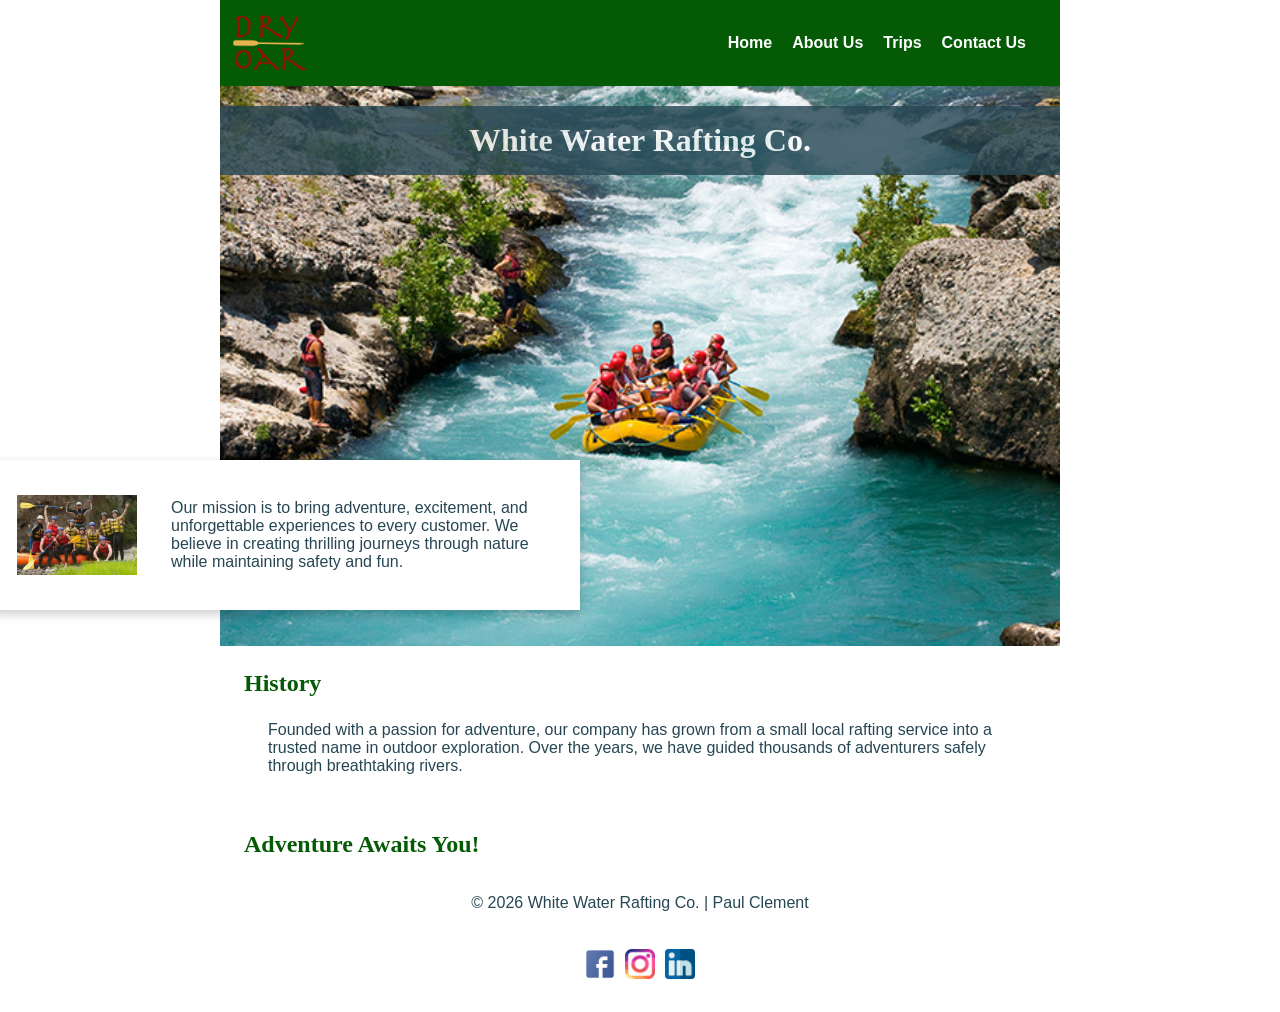
==== wwr/about.html @ 726ffff3 "update changes made" ====
<!DOCTYPE html>
<html lang="en">

<head>
    <meta charset="UTF-8">
    <meta name="viewport" content="width=device-width, initial-scale=1.0">
    <meta name="description"
      content="Learn about our white water rafting company, our history, and our exciting adventures.">
    <meta name="author" content="Paul Clement">
    <title>About Us - White Water Rafting</title>

    <link rel="stylesheet" href="styles/rafting.css">
</head>

<body>

    <header>
        <img src="images/logo.png" alt="Rafting Company Logo">

        <nav>
            <ul>
                <li><a href="index.html">Home</a></li>
                <li><a href="about.html">About Us</a></li>
                <li><a href="trips.html">Trips</a></li>
                <li><a href="contact.html">Contact Us</a></li>
            </ul>
        </nav>
    </header>

    <main>

        <div class="hero">
            <img src="images/hero.jpg" alt="Rafting Adventure">

            <h1>White Water Rafting Co.</h1>

            <article>
                <img src="images/happy-client.jpg" alt="Happy Client">
                <p>
                    Our mission is to bring adventure, excitement, and unforgettable experiences
                    to every customer. We believe in creating thrilling journeys through nature
                    while maintaining safety and fun.
                </p>
            </article>
        </div>

        <section>
            <h2>History</h2>
            <p>
                Founded with a passion for adventure, our company has grown from a small local
                rafting service into a trusted name in outdoor exploration. Over the years, we
                have guided thousands of adventurers safely through breathtaking rivers.
            </p>
        </section>

        <section>
            <h2>Adventure Awaits You!</h2>
        </section>

    </main>

    <footer>
        <p>© 2026 White Water Rafting Co. | Paul Clement</p>

        <nav class="socialmedia">
            <a href="https://facebook.com">
                <img src="images/facebook.png" alt="Facebook">
            </a>
            <a href="https://instagram.com">
                <img src="images/instagram.png" alt="Instagram">
            </a>
            <a href="https://linkedin.com">
                <img src="images/linkedin.png" alt="LinkedIn">
            </a>
        </nav>
    </footer>

</body>

</html>
---- wwr/styles/rafting.css ----
:root {
    --primary-color: #055a05;
    --secondary-color: #f4a261;
    --accent1-color: #264653;
    --accent2-color: #e9c46a;

    --heading-font: "Georgia", serif;
    --body-font: Arial, Helvetica, sans-serif;
}

* {
    margin: 0;
    padding: 0;
    box-sizing: border-box;
}

body {
    font-family: var(--body-font);
    color: var(--accent1-color);
}

header,
main,
footer {
    width: 840px;
    margin: 0 auto;
}

header {
    display: flex;
    justify-content: space-between;
    align-items: center;
    background-color: var(--primary-color);
    color: var(--accent2-color);
    padding: 10px;
}

header img {
    width: 80px;
}

nav ul {
    list-style: none;
    display: flex;
    gap: 20px;
}

nav a {
    color: white;
    text-decoration: none;
    font-weight: bold;
}

h1,
h2 {
    font-family: var(--heading-font);
    color: var(--primary-color);
}

nav,
p,
section,
article {
    margin: 16px;
    padding: 8px;
}

.hero {
    position: relative;
}

.hero img {
    display: block;
    width: 100%;
    height: auto;
}

.hero h1 {
    position: absolute;
    top: 20px;
    width: 100%;
    padding: 16px;
    text-align: center;
    background-color: var(--accent1-color);
    color: white;
    opacity: 0.8;
}

.hero article {
    position: absolute;
    bottom: 20px;
    left: 50px;
    transform: translateX(-50%);
    background-color: white;
    padding: 15px;
    width: 70%;
    box-shadow: 0 4px 10px rgba(0, 0, 0, 0.2);
    overflow: hidden;
    display: flex;
    align-items: center;
    gap: 10px;
}

.hero article img {
    float: right;
    width: 120px;
    margin-left: 10px;
}

.socialmedia {
    display: flex;
    justify-content: center;
}

.socialmedia a {
    text-decoration: none;
}

.socialmedia img {
    width: 30px;
    margin: 5px;
}

footer {
    text-align: center;
    margin-top: 20px;
}
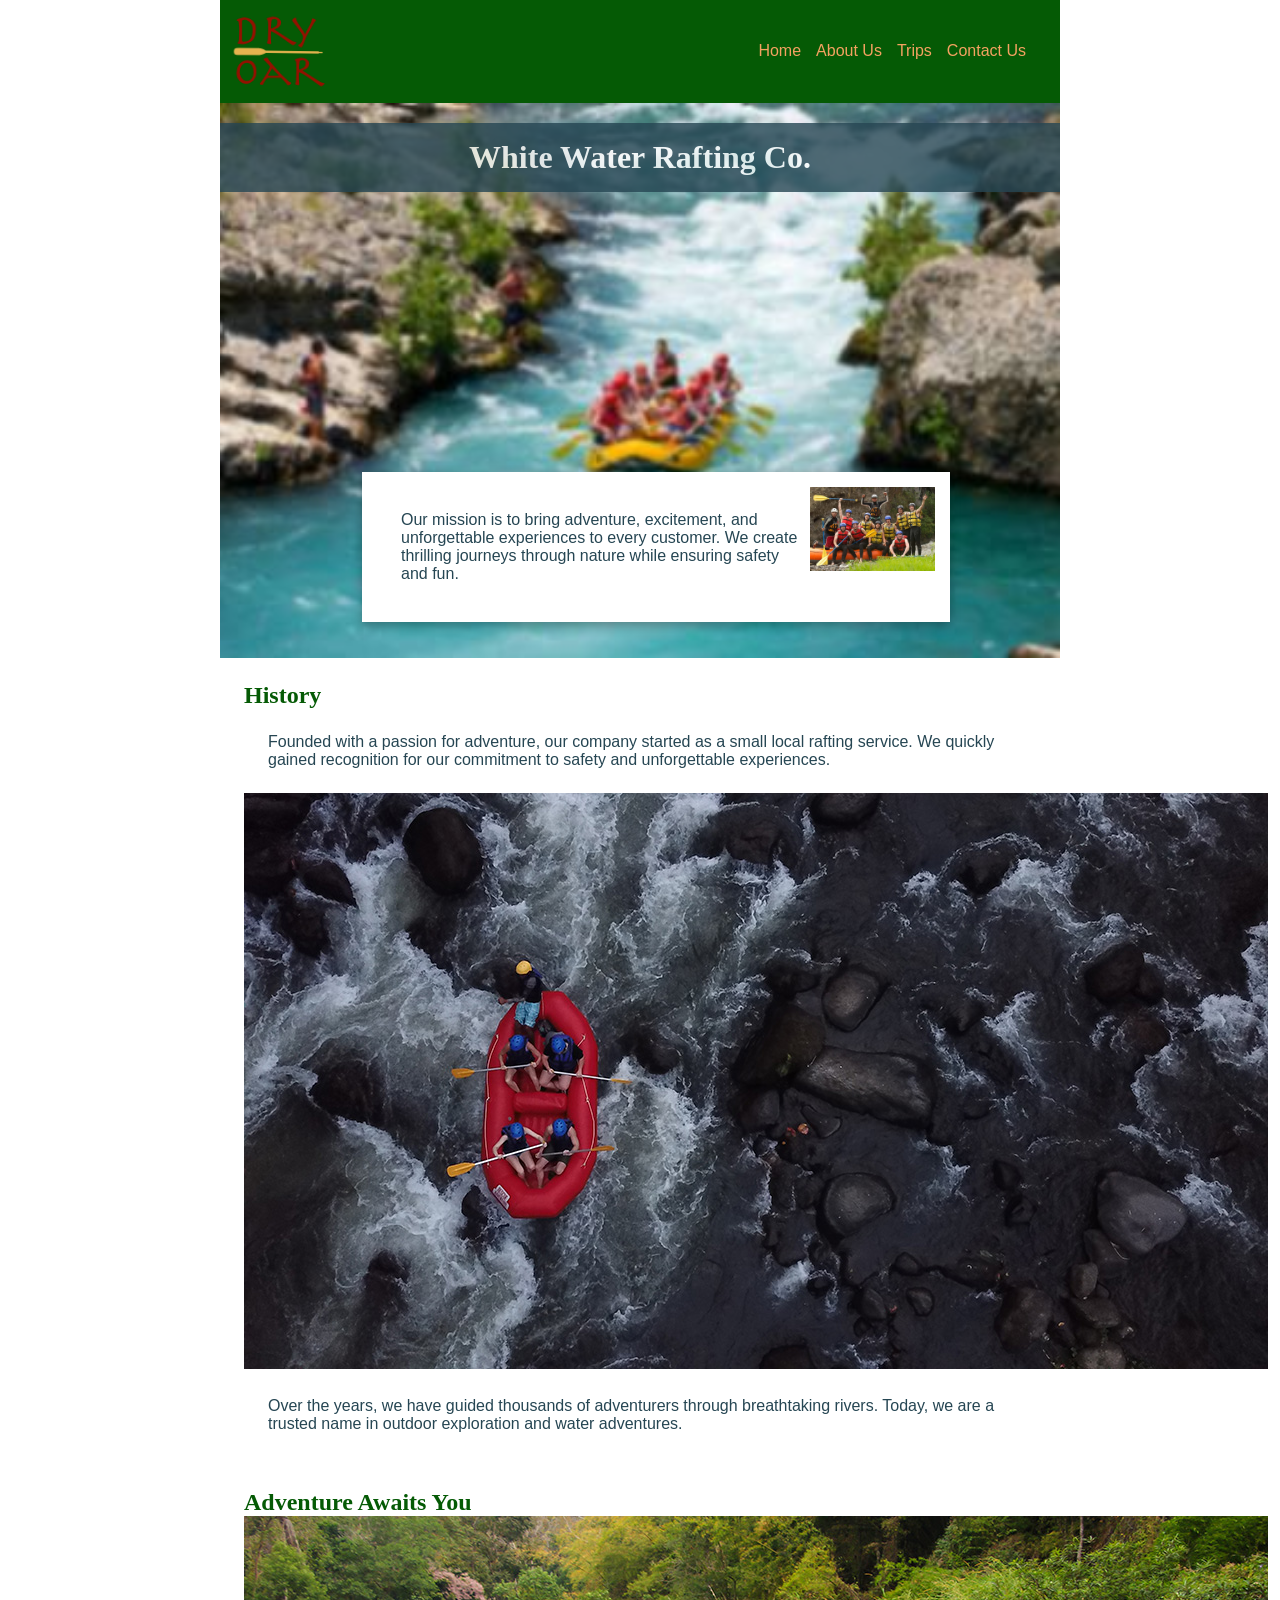
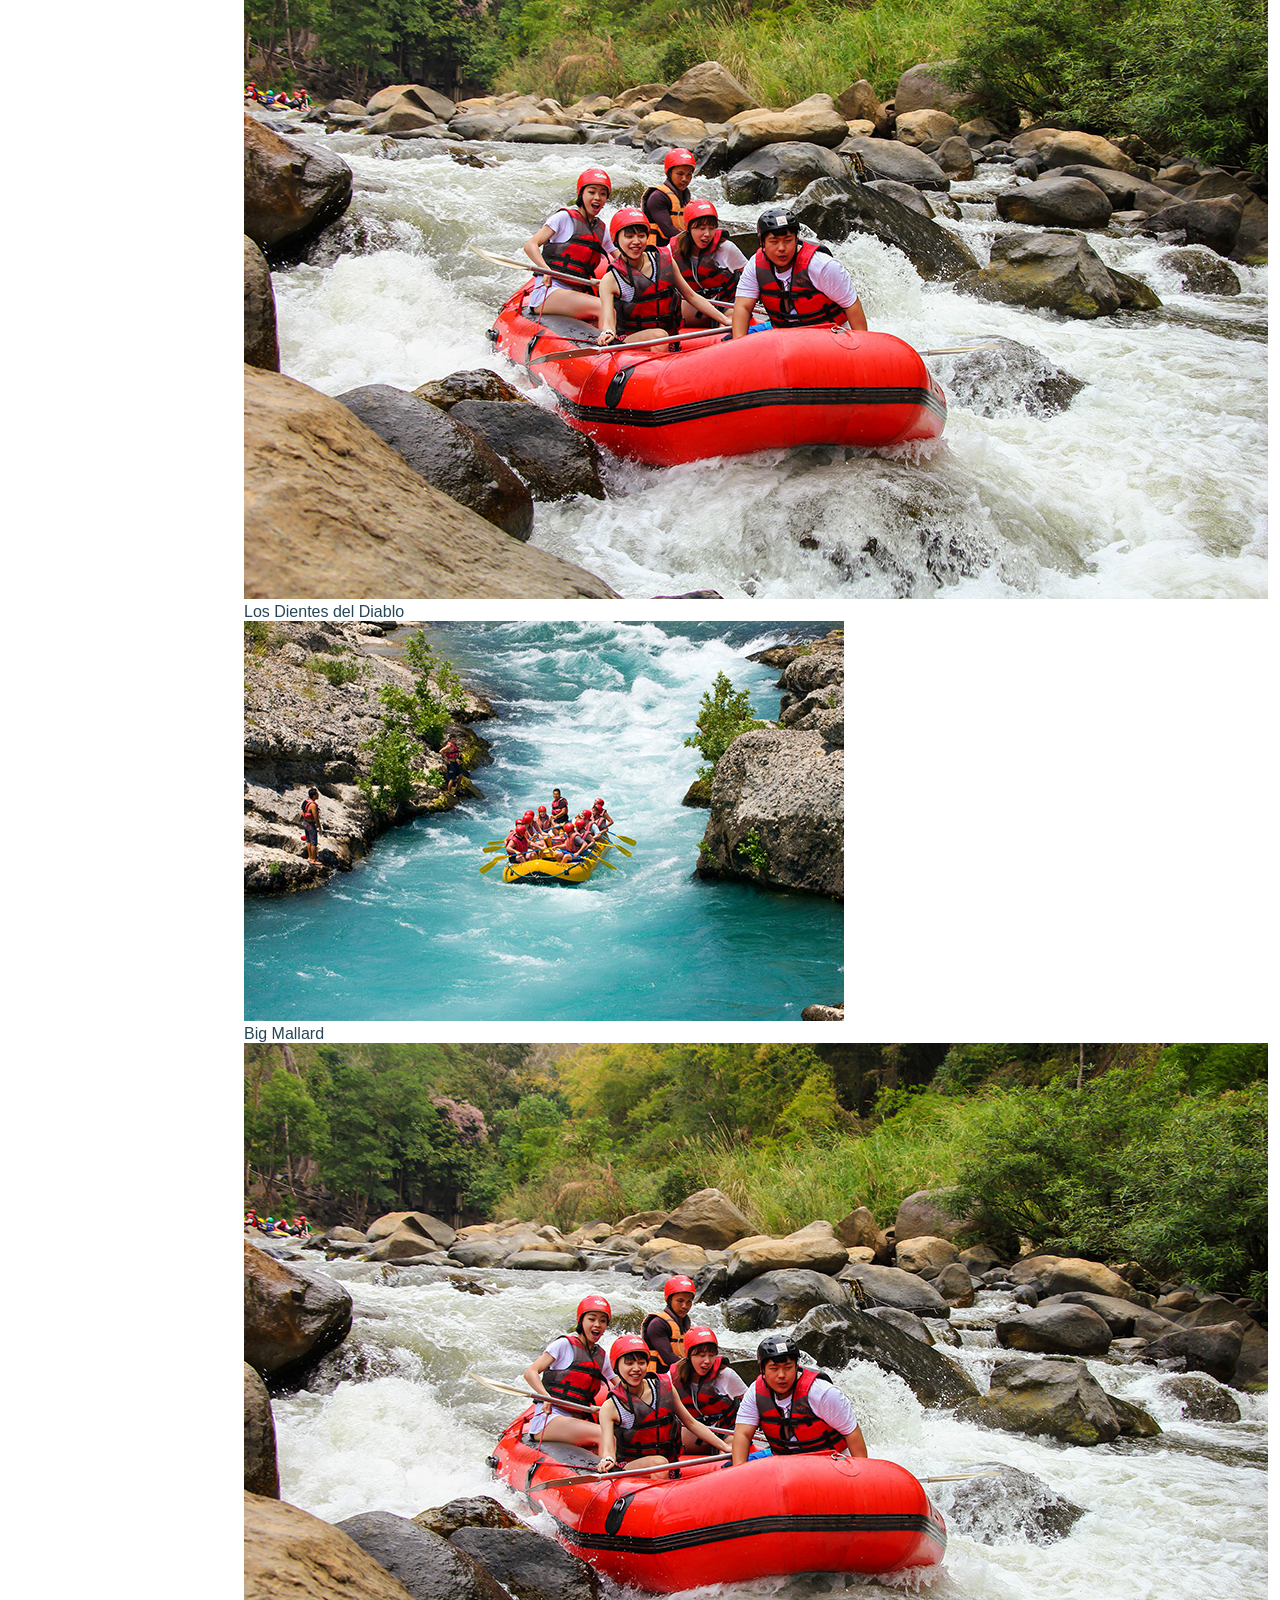
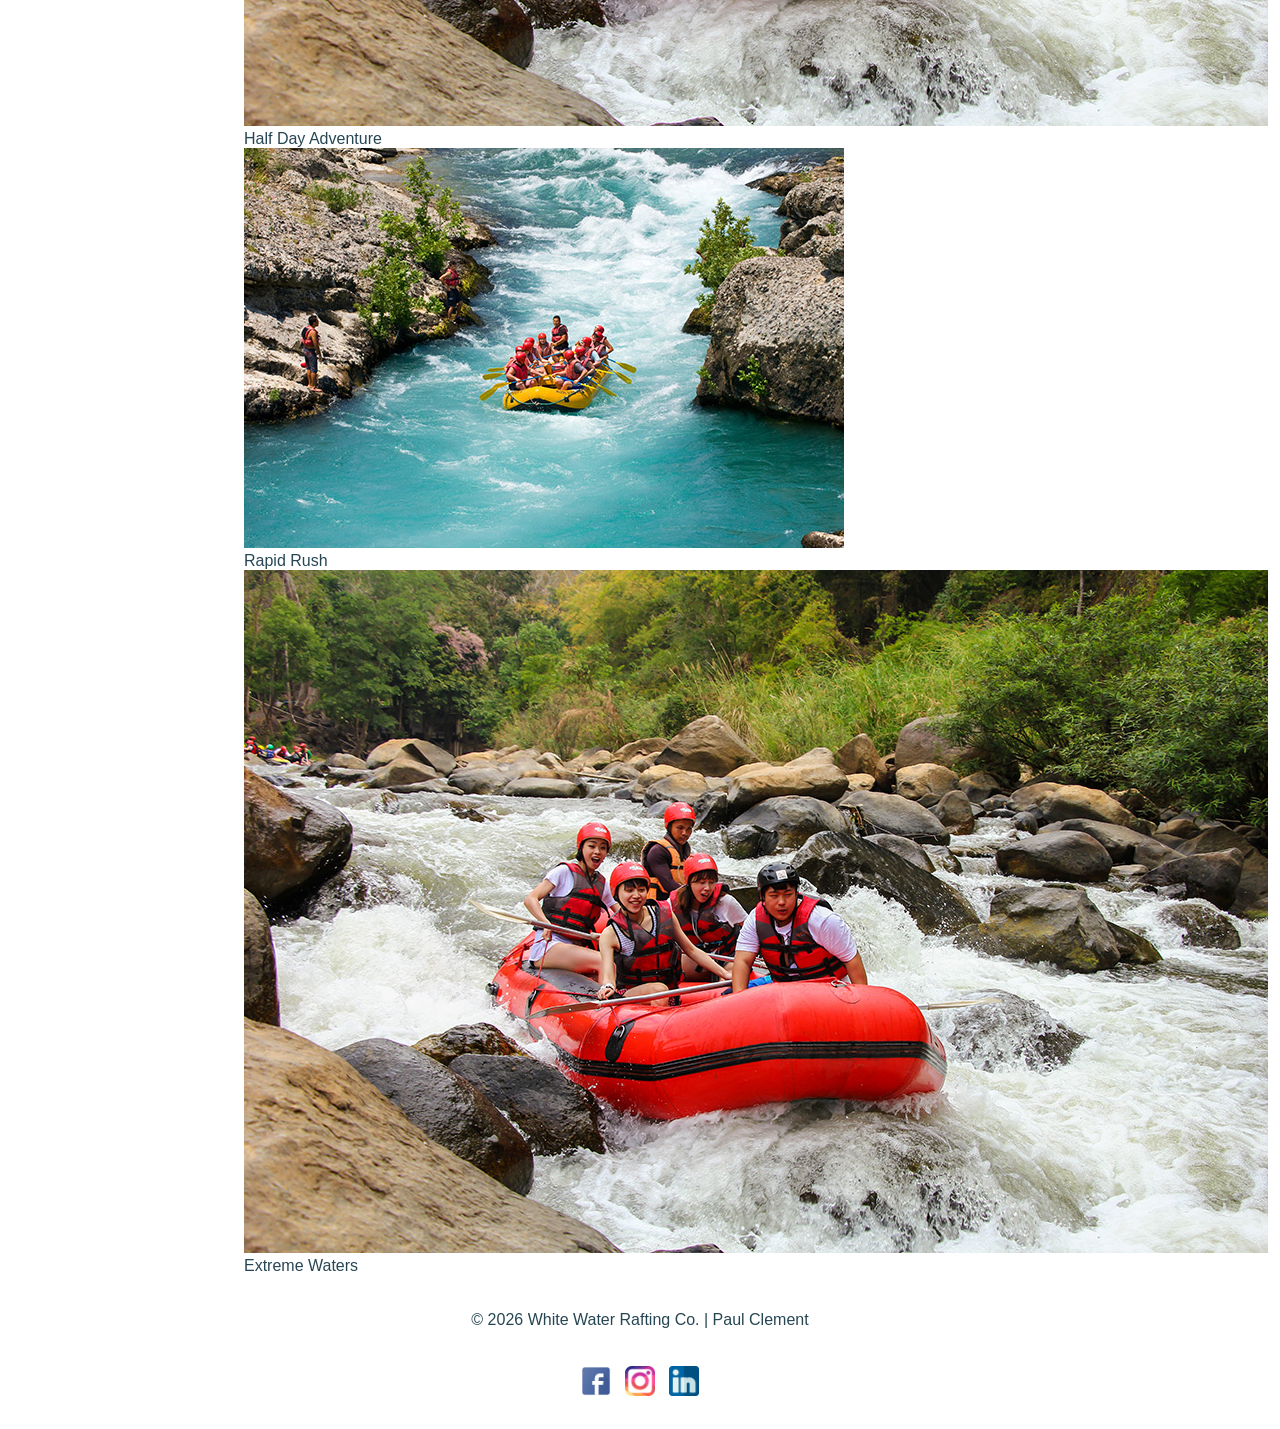
==== commit 5436a5f7: "update changes" ====
--- a/wwr/about.html
+++ b/wwr/about.html
@@ -29,6 +29,7 @@
 
     <main>
 
+        <!-- HERO -->
         <div class="hero">
             <img src="images/hero.jpg" alt="Rafting Adventure">
 
@@ -38,23 +39,66 @@
                 <img src="images/happy-client.jpg" alt="Happy Client">
                 <p>
                     Our mission is to bring adventure, excitement, and unforgettable experiences
-                    to every customer. We believe in creating thrilling journeys through nature
-                    while maintaining safety and fun.
+                    to every customer. We create thrilling journeys through nature while ensuring
+                    safety and fun.
                 </p>
             </article>
         </div>
 
-        <section>
+        <!-- HISTORY -->
+        <section class="history">
             <h2>History</h2>
-            <p>
-                Founded with a passion for adventure, our company has grown from a small local
-                rafting service into a trusted name in outdoor exploration. Over the years, we
-                have guided thousands of adventurers safely through breathtaking rivers.
-            </p>
+
+            <div class="history-content">
+                <p>
+                    Founded with a passion for adventure, our company started as a small local
+                    rafting service.
+                    We quickly gained recognition for our commitment to safety and unforgettable
+                    experiences.
+                </p>
+
+                <img src="images/history.jpg" alt="Rafting History">
+
+                <p>
+                    Over the years, we have guided thousands of adventurers through breathtaking
+                    rivers.
+                    Today, we are a trusted name in outdoor exploration and water adventures.
+                </p>
+            </div>
         </section>
 
-        <section>
-            <h2>Adventure Awaits You!</h2>
+        <!-- ADVENTURES -->
+        <section class="adventures">
+            <h2>Adventure Awaits You</h2>
+
+            <div class="gallery">
+
+                <figure>
+                    <img src="images/raft1.jpg" alt="Los Dientes del Diablo">
+                    <figcaption>Los Dientes del Diablo</figcaption>
+                </figure>
+
+                <figure>
+                    <img src="images/raft2.jpg" alt="Big Mallard">
+                    <figcaption>Big Mallard</figcaption>
+                </figure>
+
+                <figure>
+                    <img src="images/raft3.jpg" alt="Half Day Adventure">
+                    <figcaption>Half Day Adventure</figcaption>
+                </figure>
+
+                <figure>
+                    <img src="images/raft4.jpg" alt="Rapid Rush">
+                    <figcaption>Rapid Rush</figcaption>
+                </figure>
+
+                <figure>
+                    <img src="images/raft5.jpg" alt="Extreme Waters">
+                    <figcaption>Extreme Waters</figcaption>
+                </figure>
+
+            </div>
         </section>
 
     </main>
@@ -66,9 +110,11 @@
             <a href="https://facebook.com">
                 <img src="images/facebook.png" alt="Facebook">
             </a>
+
             <a href="https://instagram.com">
                 <img src="images/instagram.png" alt="Instagram">
             </a>
+
             <a href="https://linkedin.com">
                 <img src="images/linkedin.png" alt="LinkedIn">
             </a>
--- a/wwr/styles/rafting.css
+++ b/wwr/styles/rafting.css
@@ -36,19 +36,18 @@
 }
 
 header img {
-    width: 80px;
+    width: 100px;
 }
 
 nav ul {
     list-style: none;
     display: flex;
-    gap: 20px;
+    gap: 15px;
 }
 
 nav a {
-    color: white;
+    color: var(--secondary-color);
     text-decoration: none;
-    font-weight: bold;
 }
 
 h1,
@@ -89,27 +88,18 @@
 .hero article {
     position: absolute;
     bottom: 20px;
-    left: 50px;
+    left: 50%;
     transform: translateX(-50%);
     background-color: white;
     padding: 15px;
     width: 70%;
-    box-shadow: 0 4px 10px rgba(0, 0, 0, 0.2);
-    overflow: hidden;
-    display: flex;
-    align-items: center;
-    gap: 10px;
+    box-shadow: 0 4px 10px rgba(0, 0, 0, 0.3);
 }
 
 .hero article img {
     float: right;
-    width: 120px;
+    width: 125px;
     margin-left: 10px;
-}
-
-.socialmedia {
-    display: flex;
-    justify-content: center;
 }
 
 .socialmedia a {
@@ -121,6 +111,7 @@
     margin: 5px;
 }
 
+/* FOOTER */
 footer {
     text-align: center;
     margin-top: 20px;
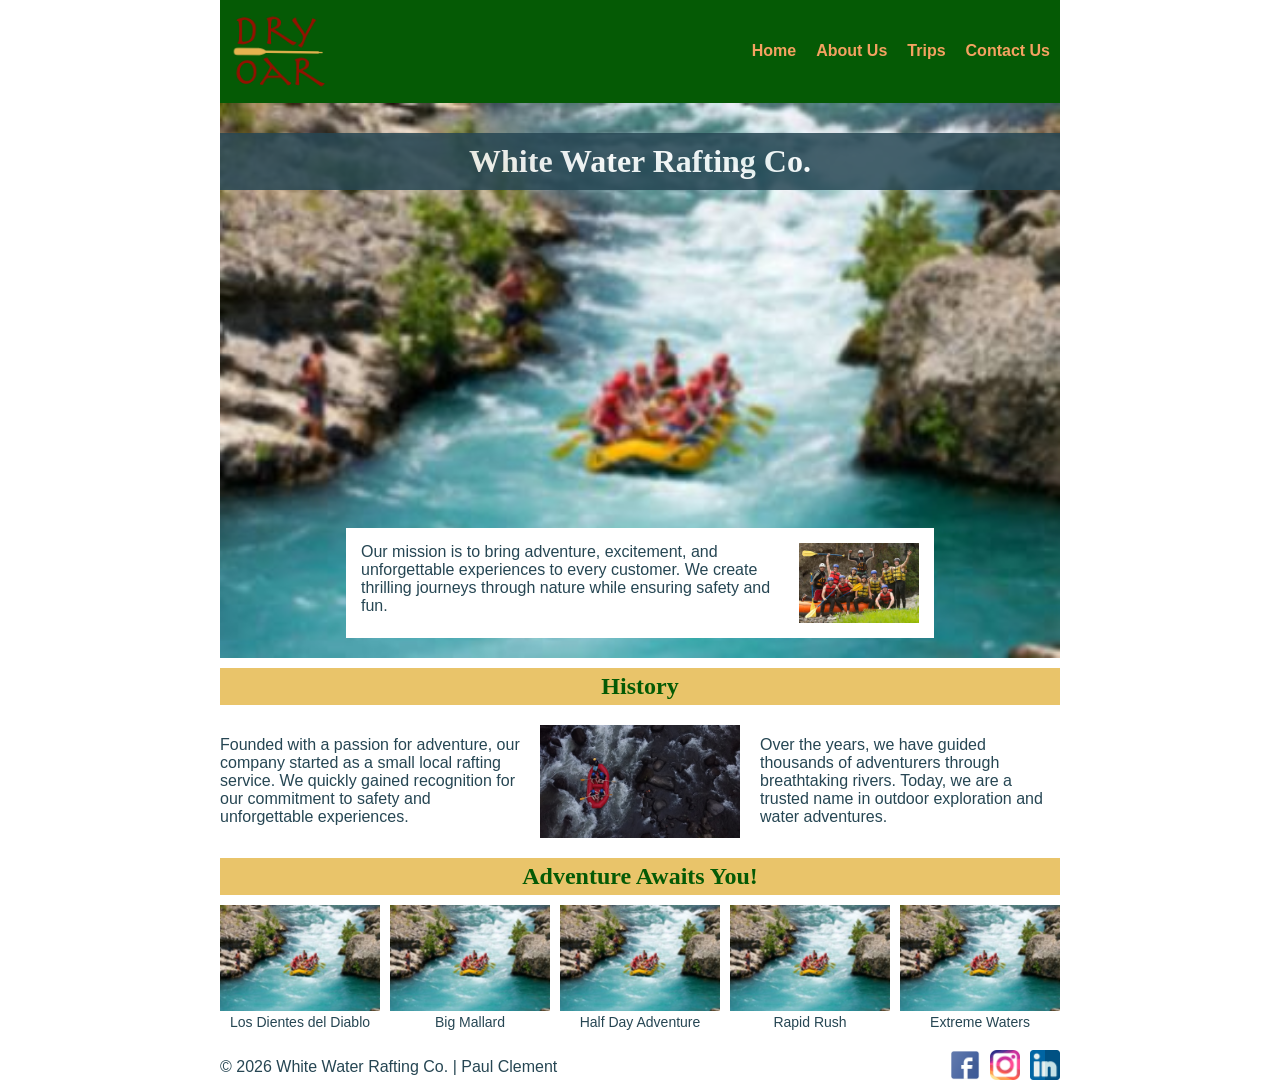
==== commit 9956053c: "update changes" ====
--- a/wwr/about.html
+++ b/wwr/about.html
@@ -29,7 +29,7 @@
 
     <main>
 
-        <!-- HERO -->
+
         <div class="hero">
             <img src="images/hero.jpg" alt="Rafting Adventure">
 
@@ -45,8 +45,8 @@
             </article>
         </div>
 
-        <!-- HISTORY -->
-        <section class="history">
+
+        <section>
             <h2>History</h2>
 
             <div class="history-content">
@@ -67,9 +67,9 @@
             </div>
         </section>
 
-        <!-- ADVENTURES -->
-        <section class="adventures">
-            <h2>Adventure Awaits You</h2>
+
+        <section>
+            <h2>Adventure Awaits You!</h2>
 
             <div class="gallery">
 
--- a/wwr/styles/rafting.css
+++ b/wwr/styles/rafting.css
@@ -4,7 +4,7 @@
     --accent1-color: #264653;
     --accent2-color: #e9c46a;
 
-    --heading-font: "Georgia", serif;
+    --heading-font: Georgia, serif;
     --body-font: Arial, Helvetica, sans-serif;
 }
 
@@ -27,12 +27,12 @@
 }
 
 header {
-    display: flex;
-    justify-content: space-between;
+    display: grid;
+    grid-template-columns: 1fr auto;
     align-items: center;
     background-color: var(--primary-color);
-    color: var(--accent2-color);
     padding: 10px;
+
 }
 
 header img {
@@ -42,26 +42,23 @@
 nav ul {
     list-style: none;
     display: flex;
-    gap: 15px;
+    gap: 20px;
 }
 
 nav a {
+    text-decoration: none;
     color: var(--secondary-color);
-    text-decoration: none;
+    font-weight: bold;
 }
 
 h1,
 h2 {
     font-family: var(--heading-font);
     color: var(--primary-color);
-}
-
-nav,
-p,
-section,
-article {
-    margin: 16px;
-    padding: 8px;
+    text-align: center;
+    margin: 10px 0;
+    padding: 5px;
+    background-color: var(--accent2-color);
 }
 
 .hero {
@@ -69,20 +66,18 @@
 }
 
 .hero img {
+    width: 100%;
     display: block;
-    width: 100%;
-    height: auto;
 }
 
 .hero h1 {
     position: absolute;
     top: 20px;
     width: 100%;
-    padding: 16px;
-    text-align: center;
     background-color: var(--accent1-color);
     color: white;
-    opacity: 0.8;
+    padding: 10px;
+    opacity: 0.85;
 }
 
 .hero article {
@@ -90,29 +85,57 @@
     bottom: 20px;
     left: 50%;
     transform: translateX(-50%);
-    background-color: white;
+    background: white;
     padding: 15px;
     width: 70%;
-    box-shadow: 0 4px 10px rgba(0, 0, 0, 0.3);
 }
 
 .hero article img {
     float: right;
-    width: 125px;
+    width: 120px;
     margin-left: 10px;
 }
 
-.socialmedia a {
-    text-decoration: none;
+/* HISTORY */
+.history-content {
+    display: grid;
+    grid-template-columns: 1fr 200px 1fr;
+    gap: 20px;
+    align-items: center;
+    margin: 20px 0;
+}
+
+.history-content img {
+    width: 100%;
+}
+
+.gallery {
+    display: flex;
+    justify-content: space-between;
+    gap: 10px;
+}
+
+.gallery img {
+    width: 100%;
+}
+
+figure {
+    text-align: center;
+    font-size: 14px;
+}
+
+footer {
+    display: flex;
+    justify-content: space-between;
+    align-items: center;
+    margin-top: 20px;
+}
+
+.socialmedia {
+    display: flex;
+    gap: 10px;
 }
 
 .socialmedia img {
     width: 30px;
-    margin: 5px;
-}
-
-/* FOOTER */
-footer {
-    text-align: center;
-    margin-top: 20px;
 }
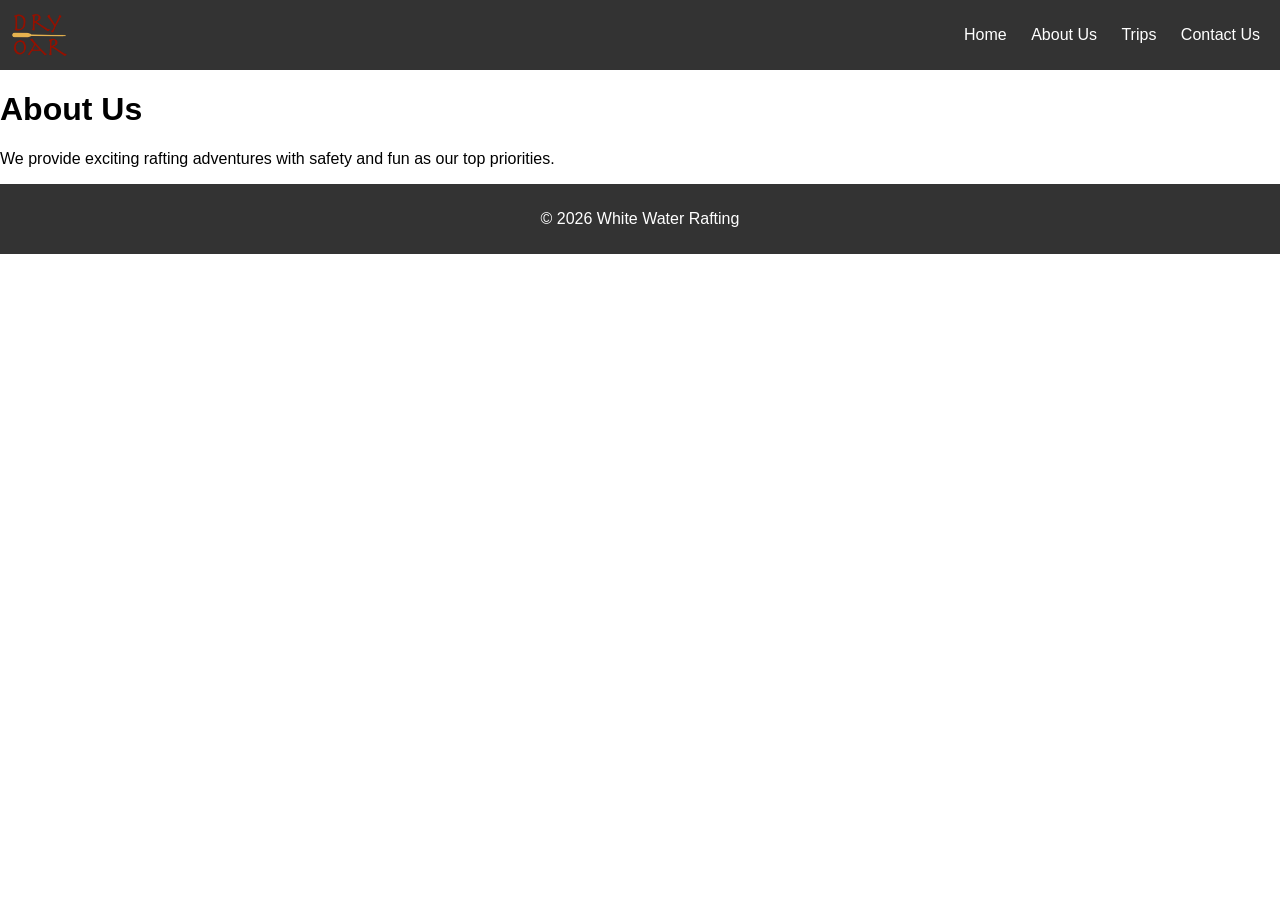
==== commit e5c56bde: "update changes" ====
--- a/wwr/about.html
+++ b/wwr/about.html
@@ -1,126 +1,34 @@
 <!DOCTYPE html>
 <html lang="en">
-
 <head>
-    <meta charset="UTF-8">
-    <meta name="viewport" content="width=device-width, initial-scale=1.0">
-    <meta name="description"
-      content="Learn about our white water rafting company, our history, and our exciting adventures.">
-    <meta name="author" content="Paul Clement">
-    <title>About Us - White Water Rafting</title>
-
-    <link rel="stylesheet" href="styles/rafting.css">
+  <meta charset="UTF-8">
+  <title>About Us | White Water Rafting</title>
+  <meta name="description" content="Learn about our rafting company, team, and mission.">
+  <link rel="stylesheet" href="styles/rafting.css">
 </head>
 
 <body>
 
-    <header>
-        <img src="images/logo.png" alt="Rafting Company Logo">
+<header>
+  <img src="images/logo.png" alt="Rafting Company Logo">
+  <nav>
+    <a href="index.html">Home</a>
+    <a href="about.html">About Us</a>
+    <a href="trips.html">Trips</a>
+    <a href="contact.html">Contact Us</a>
+  </nav>
+</header>
 
-        <nav>
-            <ul>
-                <li><a href="index.html">Home</a></li>
-                <li><a href="about.html">About Us</a></li>
-                <li><a href="trips.html">Trips</a></li>
-                <li><a href="contact.html">Contact Us</a></li>
-            </ul>
-        </nav>
-    </header>
+<main>
+  <h1>About Us</h1>
+  <p>We provide exciting rafting adventures with safety and fun as our top priorities.</p>
+</main>
 
-    <main>
-
-
-        <div class="hero">
-            <img src="images/hero.jpg" alt="Rafting Adventure">
-
-            <h1>White Water Rafting Co.</h1>
-
-            <article>
-                <img src="images/happy-client.jpg" alt="Happy Client">
-                <p>
-                    Our mission is to bring adventure, excitement, and unforgettable experiences
-                    to every customer. We create thrilling journeys through nature while ensuring
-                    safety and fun.
-                </p>
-            </article>
-        </div>
-
-
-        <section>
-            <h2>History</h2>
-
-            <div class="history-content">
-                <p>
-                    Founded with a passion for adventure, our company started as a small local
-                    rafting service.
-                    We quickly gained recognition for our commitment to safety and unforgettable
-                    experiences.
-                </p>
-
-                <img src="images/history.jpg" alt="Rafting History">
-
-                <p>
-                    Over the years, we have guided thousands of adventurers through breathtaking
-                    rivers.
-                    Today, we are a trusted name in outdoor exploration and water adventures.
-                </p>
-            </div>
-        </section>
-
-
-        <section>
-            <h2>Adventure Awaits You!</h2>
-
-            <div class="gallery">
-
-                <figure>
-                    <img src="images/raft1.jpg" alt="Los Dientes del Diablo">
-                    <figcaption>Los Dientes del Diablo</figcaption>
-                </figure>
-
-                <figure>
-                    <img src="images/raft2.jpg" alt="Big Mallard">
-                    <figcaption>Big Mallard</figcaption>
-                </figure>
-
-                <figure>
-                    <img src="images/raft3.jpg" alt="Half Day Adventure">
-                    <figcaption>Half Day Adventure</figcaption>
-                </figure>
-
-                <figure>
-                    <img src="images/raft4.jpg" alt="Rapid Rush">
-                    <figcaption>Rapid Rush</figcaption>
-                </figure>
-
-                <figure>
-                    <img src="images/raft5.jpg" alt="Extreme Waters">
-                    <figcaption>Extreme Waters</figcaption>
-                </figure>
-
-            </div>
-        </section>
-
-    </main>
-
-    <footer>
-        <p>© 2026 White Water Rafting Co. | Paul Clement</p>
-
-        <nav class="socialmedia">
-            <a href="https://facebook.com">
-                <img src="images/facebook.png" alt="Facebook">
-            </a>
-
-            <a href="https://instagram.com">
-                <img src="images/instagram.png" alt="Instagram">
-            </a>
-
-            <a href="https://linkedin.com">
-                <img src="images/linkedin.png" alt="LinkedIn">
-            </a>
-        </nav>
-    </footer>
+<footer>
+  <p>© 2026 White Water Rafting</p>
+</footer>
 
 </body>
+</html>
 
-</html>+        
--- a/wwr/styles/rafting.css
+++ b/wwr/styles/rafting.css
@@ -1,141 +1,73 @@
-:root {
-    --primary-color: #055a05;
-    --secondary-color: #f4a261;
-    --accent1-color: #264653;
-    --accent2-color: #e9c46a;
-
-    --heading-font: Georgia, serif;
-    --body-font: Arial, Helvetica, sans-serif;
-}
-
-* {
-    margin: 0;
-    padding: 0;
-    box-sizing: border-box;
-}
-
 body {
-    font-family: var(--body-font);
-    color: var(--accent1-color);
-}
-
-header,
-main,
-footer {
-    width: 840px;
-    margin: 0 auto;
+  margin: 0;
+  font-family: Arial, sans-serif;
 }
 
 header {
-    display: grid;
-    grid-template-columns: 1fr auto;
-    align-items: center;
-    background-color: var(--primary-color);
-    padding: 10px;
-
+  display: flex;
+  justify-content: space-between;
+  align-items: center;
+  padding: 10px;
+  background-color: #333;
 }
 
 header img {
-    width: 100px;
-}
-
-nav ul {
-    list-style: none;
-    display: flex;
-    gap: 20px;
+  height: 50px;
 }
 
 nav a {
-    text-decoration: none;
-    color: var(--secondary-color);
-    font-weight: bold;
-}
-
-h1,
-h2 {
-    font-family: var(--heading-font);
-    color: var(--primary-color);
-    text-align: center;
-    margin: 10px 0;
-    padding: 5px;
-    background-color: var(--accent2-color);
-}
-
-.hero {
-    position: relative;
+  color: white;
+  margin: 10px;
+  text-decoration: none;
 }
 
 .hero img {
-    width: 100%;
-    display: block;
+  width: 100%;
 }
 
 .hero h1 {
-    position: absolute;
-    top: 20px;
-    width: 100%;
-    background-color: var(--accent1-color);
-    color: white;
-    padding: 10px;
-    opacity: 0.85;
+  text-align: center;
 }
 
-.hero article {
-    position: absolute;
-    bottom: 20px;
-    left: 50%;
-    transform: translateX(-50%);
-    background: white;
-    padding: 15px;
-    width: 70%;
+.cta {
+  display: inline-block;
+  padding: 10px 20px;
+  background-color: blue;
+  color: white;
+  text-decoration: none;
 }
 
-.hero article img {
-    float: right;
-    width: 120px;
-    margin-left: 10px;
+.grid {
+  display: grid;
+  grid-template-columns: repeat(3, 1fr);
+  gap: 15px;
+  padding: 20px;
 }
 
-/* HISTORY */
-.history-content {
-    display: grid;
-    grid-template-columns: 1fr 200px 1fr;
-    gap: 20px;
-    align-items: center;
-    margin: 20px 0;
+.grid img {
+  width: 100%;
 }
 
-.history-content img {
-    width: 100%;
+.trip img {
+  width: 300px;
 }
 
-.gallery {
-    display: flex;
-    justify-content: space-between;
-    gap: 10px;
+table {
+  width: 100%;
+  border-collapse: collapse;
 }
 
-.gallery img {
-    width: 100%;
+table, th, td {
+  border: 1px solid black;
 }
 
-figure {
-    text-align: center;
-    font-size: 14px;
+th, td {
+  padding: 10px;
 }
 
 footer {
-    display: flex;
-    justify-content: space-between;
-    align-items: center;
-    margin-top: 20px;
+  text-align: center;
+  padding: 10px;
+  background-color: #333;
+  color: white;
 }
-
-.socialmedia {
-    display: flex;
-    gap: 10px;
-}
-
-.socialmedia img {
-    width: 30px;
-}
